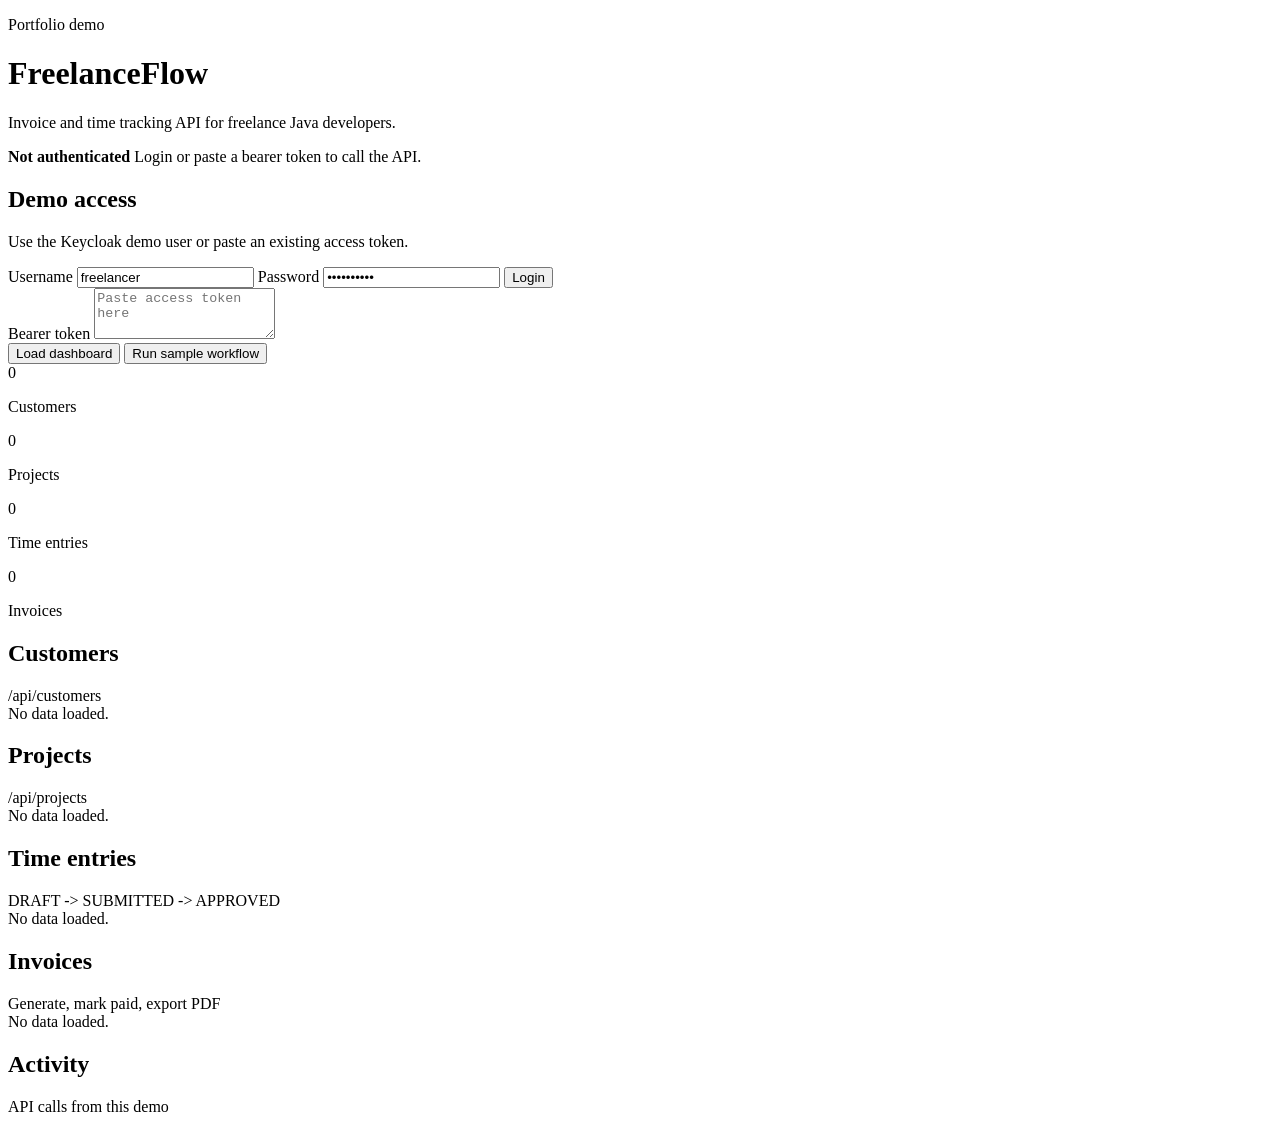
==== src/main/resources/static/demo/index.html @ 5ae3e1de "Add portfolio demo UI" ====
<!doctype html>
<html lang="en">
<head>
    <meta charset="utf-8">
    <meta name="viewport" content="width=device-width, initial-scale=1">
    <title>FreelanceFlow Demo</title>
    <link rel="stylesheet" href="/demo/styles.css">
</head>
<body>
<main class="shell">
    <header class="page-header">
        <div>
            <p class="eyebrow">Portfolio demo</p>
            <h1>FreelanceFlow</h1>
            <p class="intro">Invoice and time tracking API for freelance Java developers.</p>
        </div>
        <div class="status-card">
            <span class="status-dot" id="authDot"></span>
            <div>
                <strong id="authState">Not authenticated</strong>
                <span id="authDetail">Login or paste a bearer token to call the API.</span>
            </div>
        </div>
    </header>

    <section class="panel auth-panel">
        <div>
            <h2>Demo access</h2>
            <p>Use the Keycloak demo user or paste an existing access token.</p>
        </div>
        <form id="loginForm" class="auth-form">
            <label>
                Username
                <input id="username" autocomplete="username" value="freelancer">
            </label>
            <label>
                Password
                <input id="password" type="password" autocomplete="current-password" value="freelancer">
            </label>
            <button type="submit">Login</button>
        </form>
        <label class="token-field">
            Bearer token
            <textarea id="token" rows="3" placeholder="Paste access token here"></textarea>
        </label>
        <div class="actions">
            <button id="loadData" type="button">Load dashboard</button>
            <button id="runDemo" type="button" class="secondary">Run sample workflow</button>
        </div>
    </section>

    <section class="metrics" aria-label="Workflow metrics">
        <article>
            <span id="customerCount">0</span>
            <p>Customers</p>
        </article>
        <article>
            <span id="projectCount">0</span>
            <p>Projects</p>
        </article>
        <article>
            <span id="timeEntryCount">0</span>
            <p>Time entries</p>
        </article>
        <article>
            <span id="invoiceCount">0</span>
            <p>Invoices</p>
        </article>
    </section>

    <section class="grid">
        <article class="panel">
            <div class="section-title">
                <h2>Customers</h2>
                <span>/api/customers</span>
            </div>
            <div id="customers" class="list empty">No data loaded.</div>
        </article>

        <article class="panel">
            <div class="section-title">
                <h2>Projects</h2>
                <span>/api/projects</span>
            </div>
            <div id="projects" class="list empty">No data loaded.</div>
        </article>

        <article class="panel wide">
            <div class="section-title">
                <h2>Time entries</h2>
                <span>DRAFT -> SUBMITTED -> APPROVED</span>
            </div>
            <div id="timeEntries" class="table empty">No data loaded.</div>
        </article>

        <article class="panel wide">
            <div class="section-title">
                <h2>Invoices</h2>
                <span>Generate, mark paid, export PDF</span>
            </div>
            <div id="invoices" class="table empty">No data loaded.</div>
        </article>
    </section>

    <section class="panel log-panel">
        <div class="section-title">
            <h2>Activity</h2>
            <span>API calls from this demo</span>
        </div>
        <ol id="activityLog"></ol>
    </section>
</main>
<script src="/demo/app.js"></script>
</body>
</html>
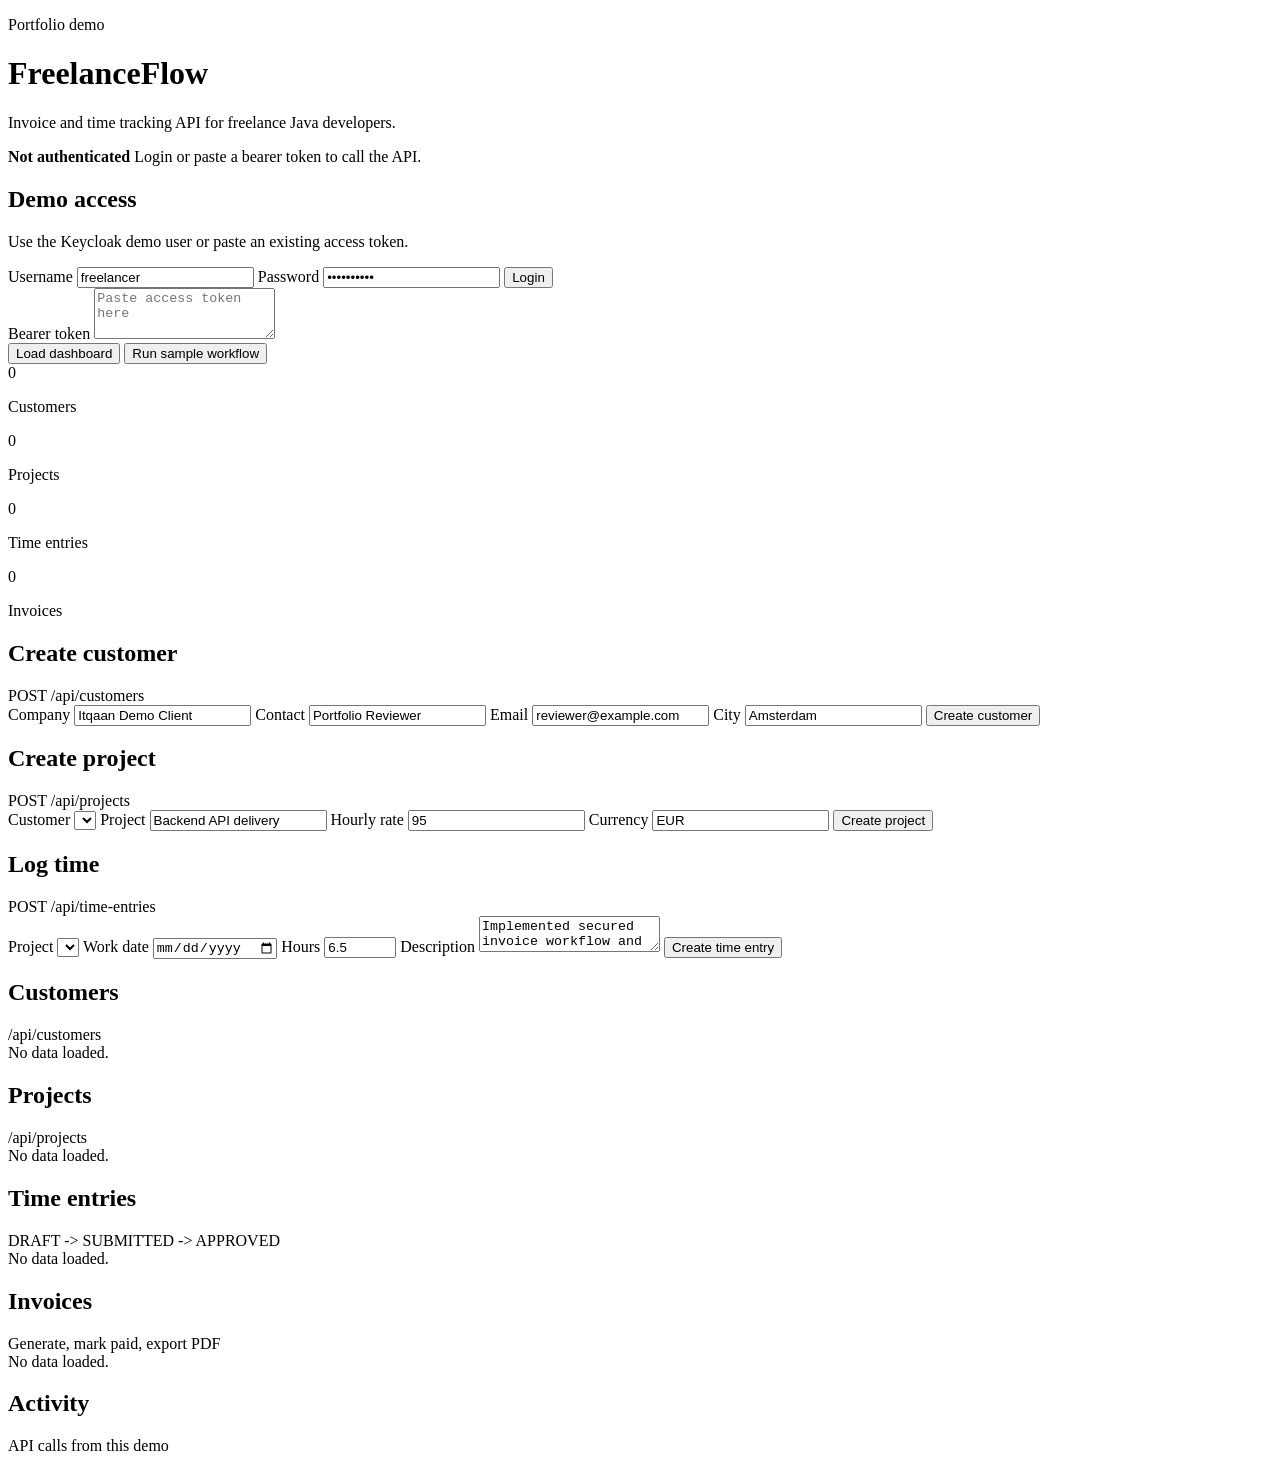
==== commit dfec44fd: "update UI" ====
--- a/src/main/resources/static/demo/index.html
+++ b/src/main/resources/static/demo/index.html
@@ -68,6 +68,86 @@
         </article>
     </section>
 
+    <section class="forms-grid">
+        <article class="panel">
+            <div class="section-title">
+                <h2>Create customer</h2>
+                <span>POST /api/customers</span>
+            </div>
+            <form id="customerForm" class="entity-form">
+                <label>
+                    Company
+                    <input name="companyName" required value="Itqaan Demo Client">
+                </label>
+                <label>
+                    Contact
+                    <input name="contactName" value="Portfolio Reviewer">
+                </label>
+                <label>
+                    Email
+                    <input name="email" type="email" required value="reviewer@example.com">
+                </label>
+                <label>
+                    City
+                    <input name="city" value="Amsterdam">
+                </label>
+                <button type="submit">Create customer</button>
+            </form>
+        </article>
+
+        <article class="panel">
+            <div class="section-title">
+                <h2>Create project</h2>
+                <span>POST /api/projects</span>
+            </div>
+            <form id="projectForm" class="entity-form">
+                <label>
+                    Customer
+                    <select name="customerId" required></select>
+                </label>
+                <label>
+                    Project
+                    <input name="name" required value="Backend API delivery">
+                </label>
+                <label>
+                    Hourly rate
+                    <input name="hourlyRate" type="number" min="0.01" step="0.01" required value="95">
+                </label>
+                <label>
+                    Currency
+                    <input name="currency" required maxlength="3" value="EUR">
+                </label>
+                <button type="submit">Create project</button>
+            </form>
+        </article>
+
+        <article class="panel">
+            <div class="section-title">
+                <h2>Log time</h2>
+                <span>POST /api/time-entries</span>
+            </div>
+            <form id="timeEntryForm" class="entity-form">
+                <label>
+                    Project
+                    <select name="projectId" required></select>
+                </label>
+                <label>
+                    Work date
+                    <input name="workDate" type="date" required>
+                </label>
+                <label>
+                    Hours
+                    <input name="hours" type="number" min="0.25" max="24" step="0.25" required value="6.5">
+                </label>
+                <label class="full">
+                    Description
+                    <textarea name="description" rows="2" required>Implemented secured invoice workflow and PDF export.</textarea>
+                </label>
+                <button type="submit">Create time entry</button>
+            </form>
+        </article>
+    </section>
+
     <section class="grid">
         <article class="panel">
             <div class="section-title">
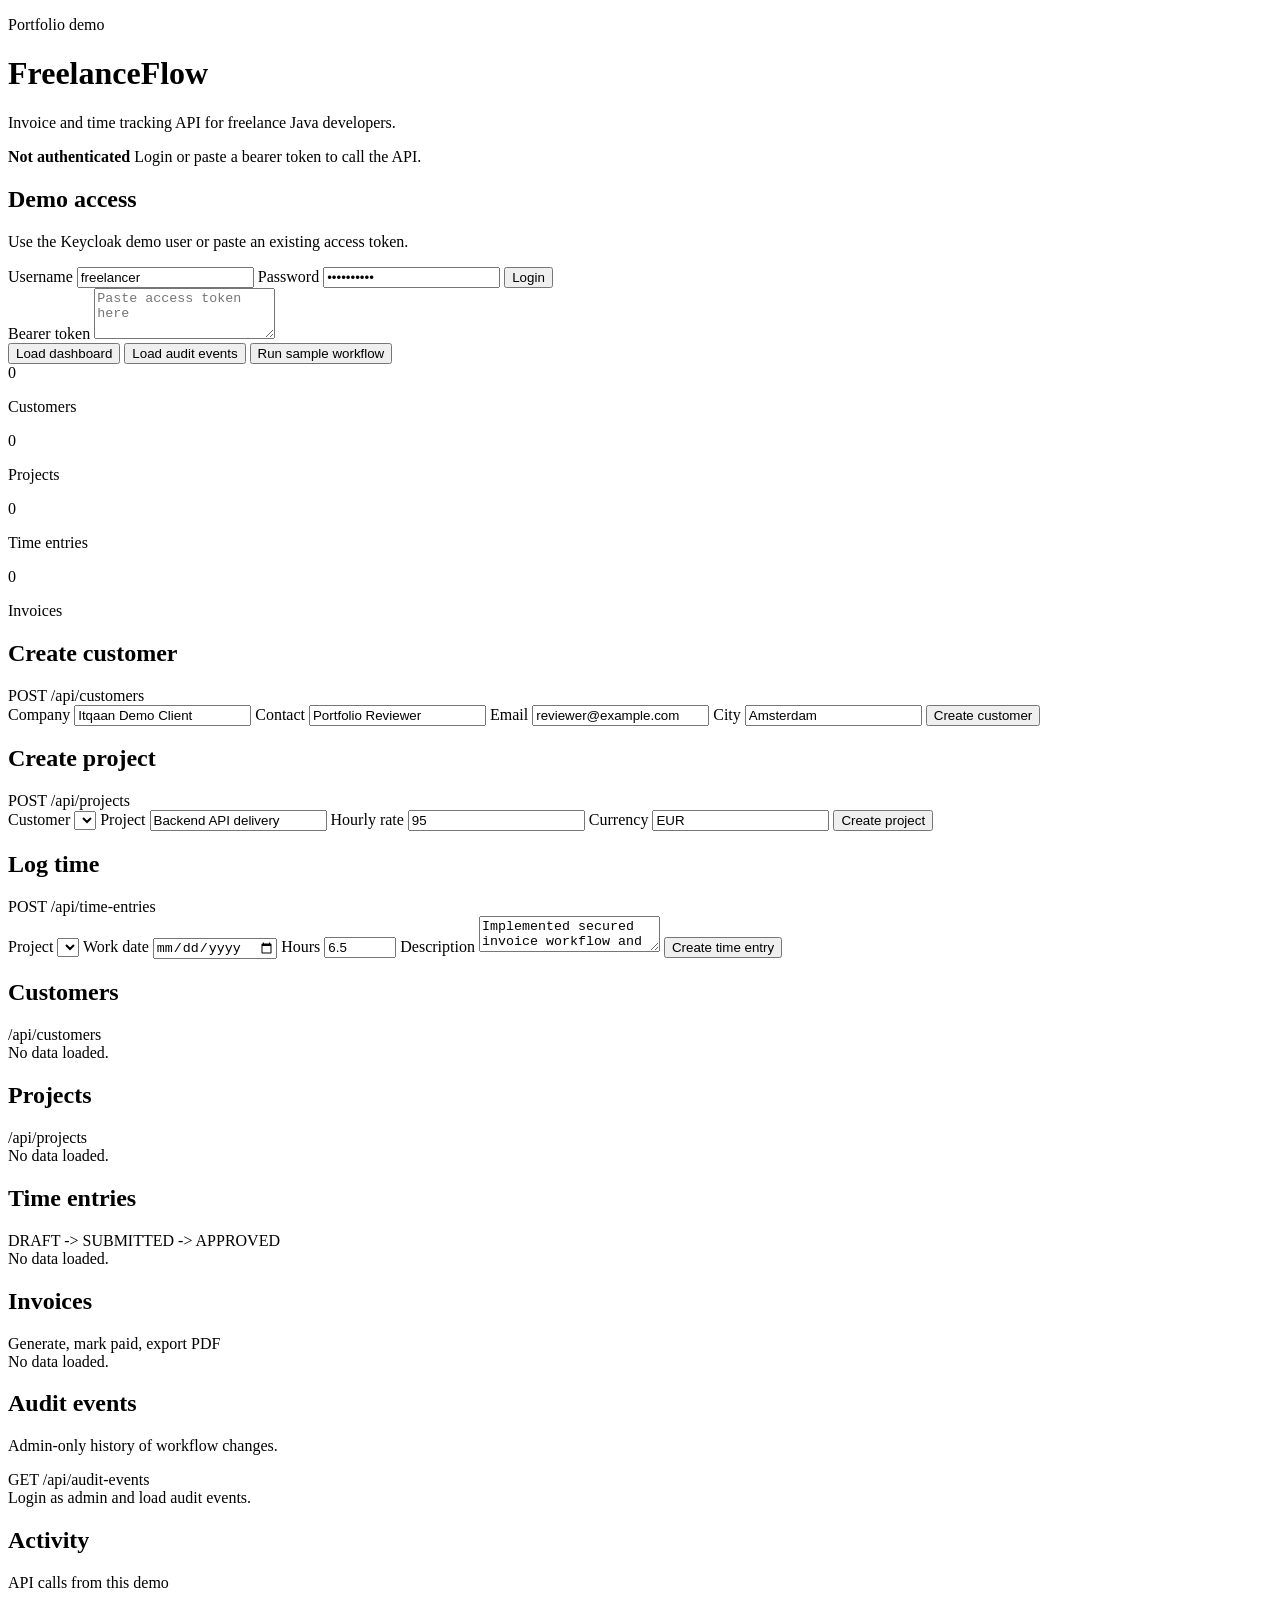
==== commit 23031567: "Add audit events to demo UI" ====
--- a/src/main/resources/static/demo/index.html
+++ b/src/main/resources/static/demo/index.html
@@ -45,6 +45,7 @@
         </label>
         <div class="actions">
             <button id="loadData" type="button">Load dashboard</button>
+            <button id="loadAudit" type="button" class="secondary">Load audit events</button>
             <button id="runDemo" type="button" class="secondary">Run sample workflow</button>
         </div>
     </section>
@@ -180,6 +181,17 @@
             </div>
             <div id="invoices" class="table empty">No data loaded.</div>
         </article>
+    </section>
+
+    <section class="panel audit-panel">
+        <div class="section-title">
+            <div>
+                <h2>Audit events</h2>
+                <p>Admin-only history of workflow changes.</p>
+            </div>
+            <span>GET /api/audit-events</span>
+        </div>
+        <div id="auditEvents" class="table empty">Login as admin and load audit events.</div>
     </section>
 
     <section class="panel log-panel">
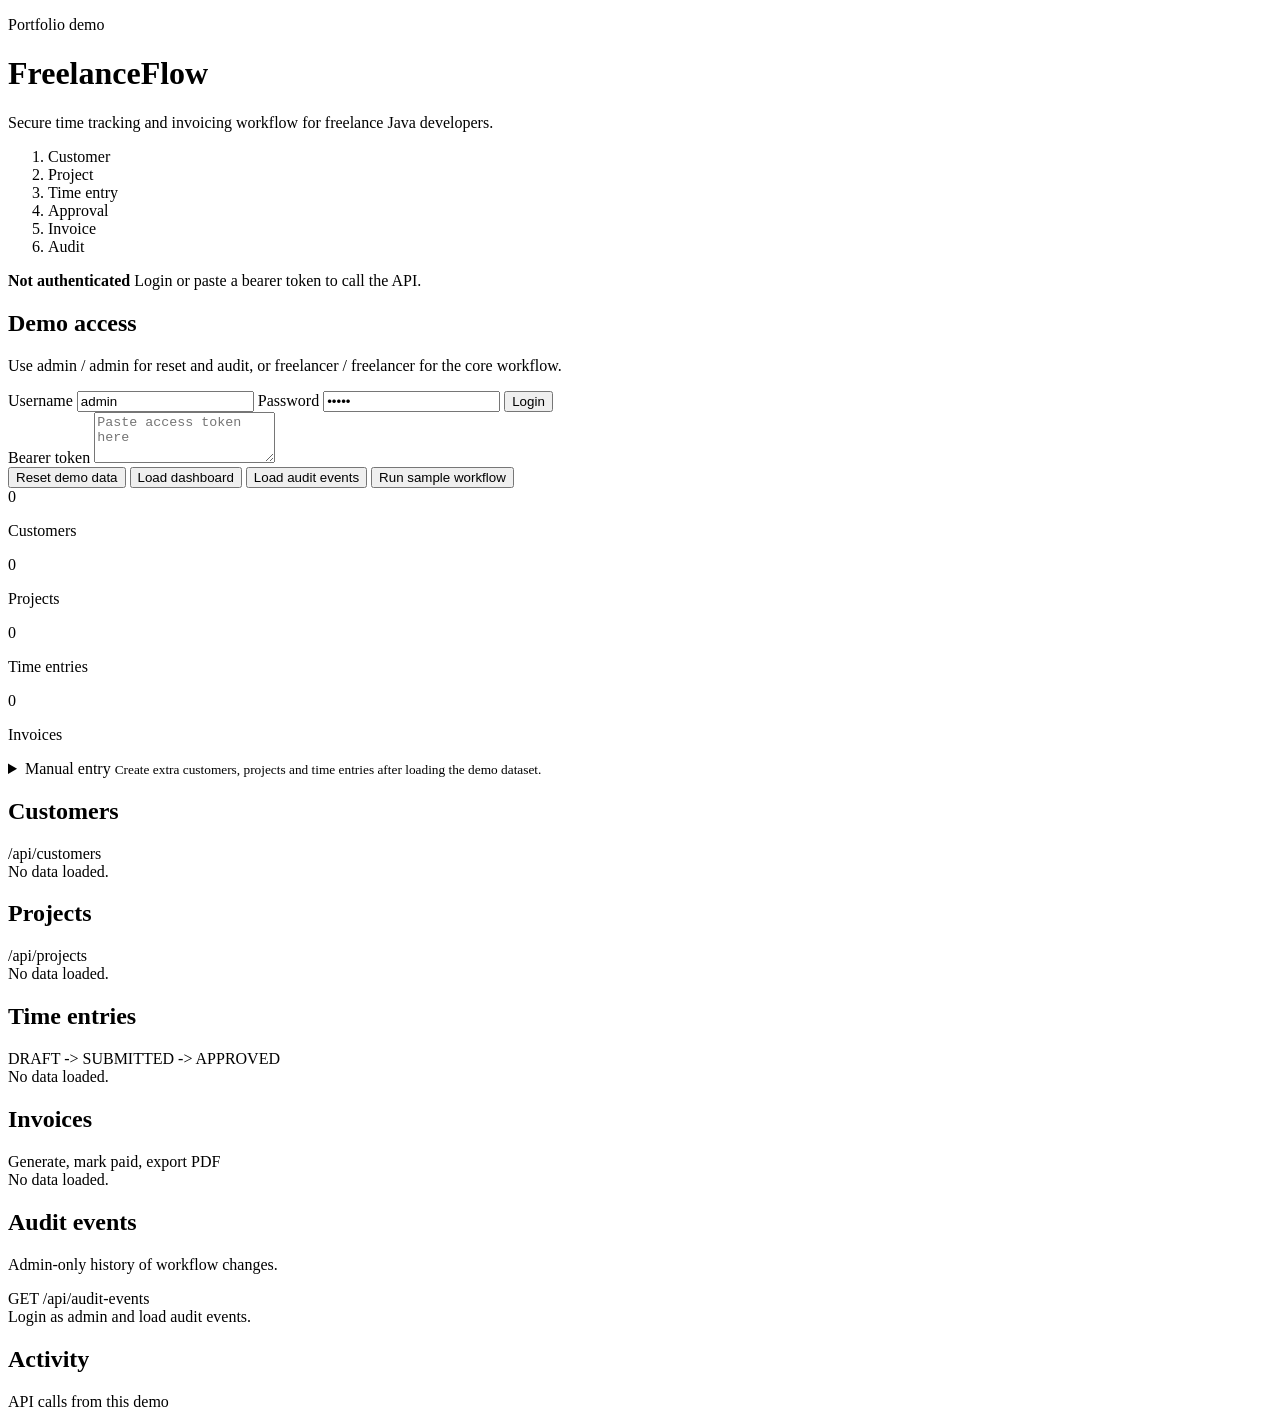
==== commit 69d07613: "Add demo reset and polish portfolio UI" ====
--- a/src/main/resources/static/demo/index.html
+++ b/src/main/resources/static/demo/index.html
@@ -8,11 +8,19 @@
 </head>
 <body>
 <main class="shell">
-    <header class="page-header">
+    <header class="hero">
         <div>
             <p class="eyebrow">Portfolio demo</p>
             <h1>FreelanceFlow</h1>
-            <p class="intro">Invoice and time tracking API for freelance Java developers.</p>
+            <p class="intro">Secure time tracking and invoicing workflow for freelance Java developers.</p>
+            <ol class="workflow-strip" aria-label="Demo workflow">
+                <li>Customer</li>
+                <li>Project</li>
+                <li>Time entry</li>
+                <li>Approval</li>
+                <li>Invoice</li>
+                <li>Audit</li>
+            </ol>
         </div>
         <div class="status-card">
             <span class="status-dot" id="authDot"></span>
@@ -26,16 +34,16 @@
     <section class="panel auth-panel">
         <div>
             <h2>Demo access</h2>
-            <p>Use the Keycloak demo user or paste an existing access token.</p>
+            <p>Use admin / admin for reset and audit, or freelancer / freelancer for the core workflow.</p>
         </div>
         <form id="loginForm" class="auth-form">
             <label>
                 Username
-                <input id="username" autocomplete="username" value="freelancer">
+                <input id="username" autocomplete="username" value="admin">
             </label>
             <label>
                 Password
-                <input id="password" type="password" autocomplete="current-password" value="freelancer">
+                <input id="password" type="password" autocomplete="current-password" value="admin">
             </label>
             <button type="submit">Login</button>
         </form>
@@ -44,6 +52,7 @@
             <textarea id="token" rows="3" placeholder="Paste access token here"></textarea>
         </label>
         <div class="actions">
+            <button id="resetDemo" type="button" class="danger-button">Reset demo data</button>
             <button id="loadData" type="button">Load dashboard</button>
             <button id="loadAudit" type="button" class="secondary">Load audit events</button>
             <button id="runDemo" type="button" class="secondary">Run sample workflow</button>
@@ -69,8 +78,13 @@
         </article>
     </section>
 
-    <section class="forms-grid">
-        <article class="panel">
+    <details class="manual-entry">
+        <summary>
+            <span>Manual entry</span>
+            <small>Create extra customers, projects and time entries after loading the demo dataset.</small>
+        </summary>
+        <section class="forms-grid">
+        <article class="panel compact-panel">
             <div class="section-title">
                 <h2>Create customer</h2>
                 <span>POST /api/customers</span>
@@ -96,7 +110,7 @@
             </form>
         </article>
 
-        <article class="panel">
+        <article class="panel compact-panel">
             <div class="section-title">
                 <h2>Create project</h2>
                 <span>POST /api/projects</span>
@@ -122,7 +136,7 @@
             </form>
         </article>
 
-        <article class="panel">
+        <article class="panel compact-panel">
             <div class="section-title">
                 <h2>Log time</h2>
                 <span>POST /api/time-entries</span>
@@ -147,7 +161,8 @@
                 <button type="submit">Create time entry</button>
             </form>
         </article>
-    </section>
+        </section>
+    </details>
 
     <section class="grid">
         <article class="panel">
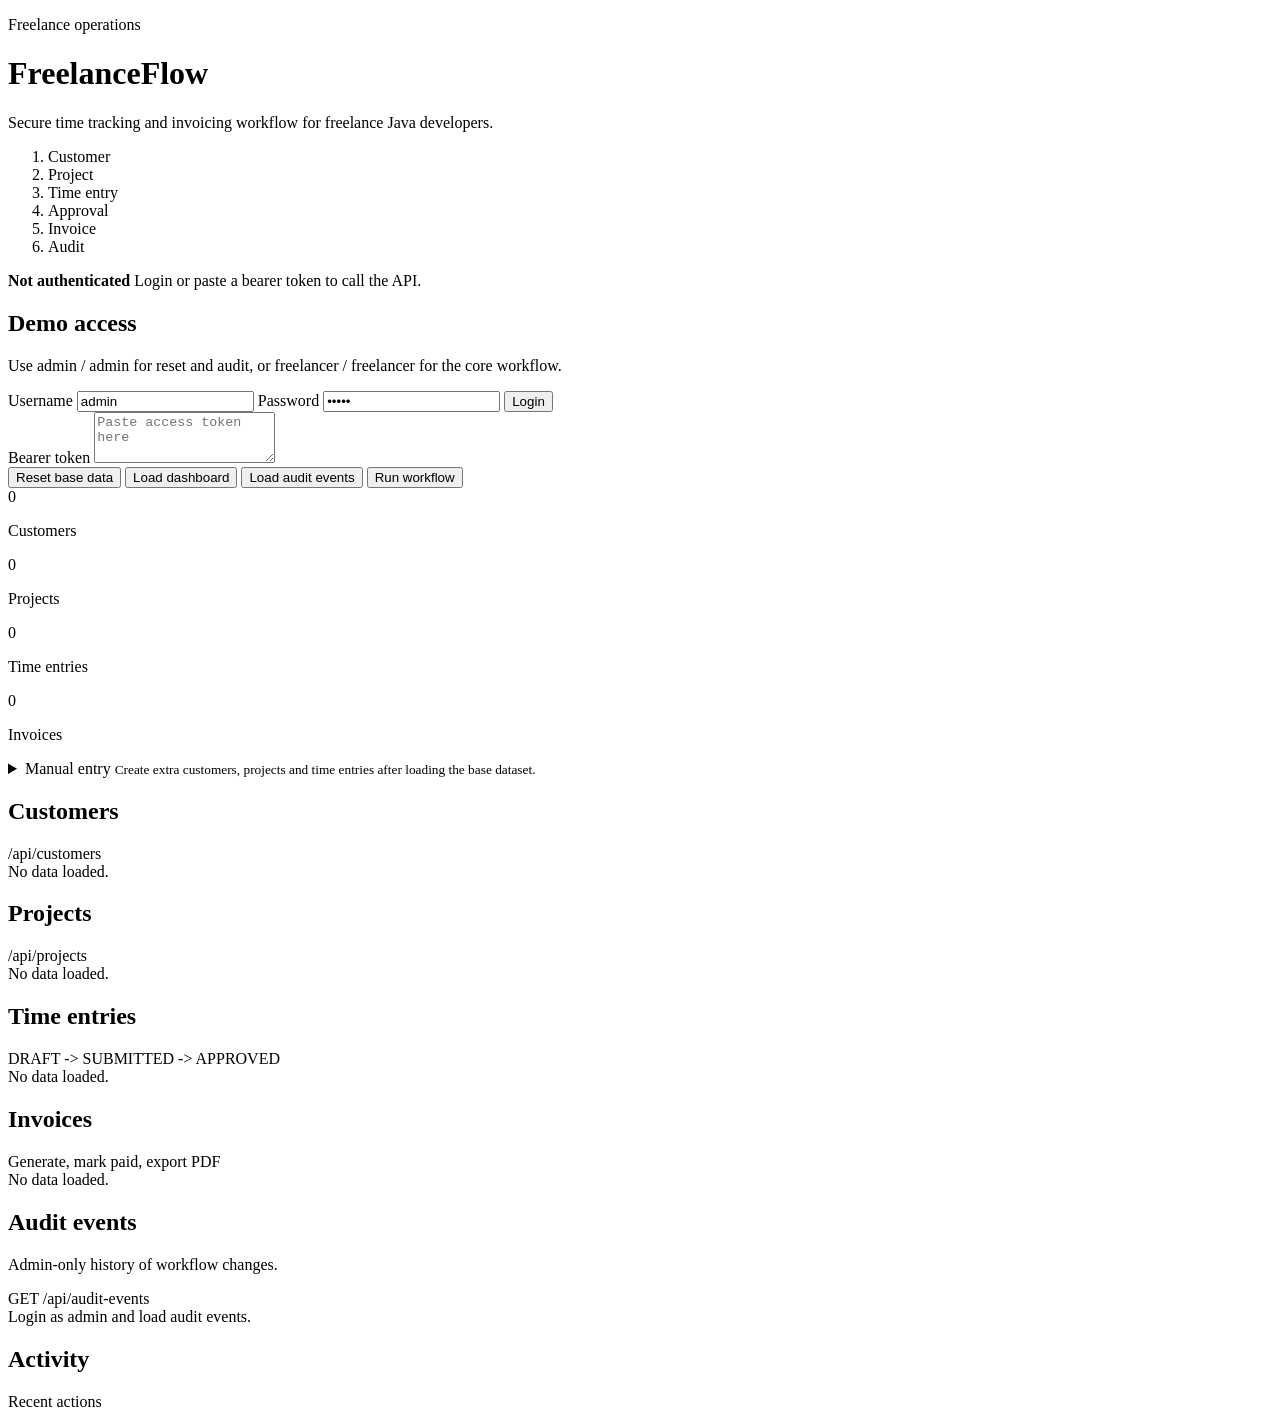
==== commit 3511b173: "Refine naming and documentation tone" ====
--- a/src/main/resources/static/demo/index.html
+++ b/src/main/resources/static/demo/index.html
@@ -10,7 +10,7 @@
 <main class="shell">
     <header class="hero">
         <div>
-            <p class="eyebrow">Portfolio demo</p>
+            <p class="eyebrow">Freelance operations</p>
             <h1>FreelanceFlow</h1>
             <p class="intro">Secure time tracking and invoicing workflow for freelance Java developers.</p>
             <ol class="workflow-strip" aria-label="Demo workflow">
@@ -52,10 +52,10 @@
             <textarea id="token" rows="3" placeholder="Paste access token here"></textarea>
         </label>
         <div class="actions">
-            <button id="resetDemo" type="button" class="danger-button">Reset demo data</button>
+            <button id="resetData" type="button" class="danger-button">Reset base data</button>
             <button id="loadData" type="button">Load dashboard</button>
             <button id="loadAudit" type="button" class="secondary">Load audit events</button>
-            <button id="runDemo" type="button" class="secondary">Run sample workflow</button>
+            <button id="runDemo" type="button" class="secondary">Run workflow</button>
         </div>
     </section>
 
@@ -81,7 +81,7 @@
     <details class="manual-entry">
         <summary>
             <span>Manual entry</span>
-            <small>Create extra customers, projects and time entries after loading the demo dataset.</small>
+            <small>Create extra customers, projects and time entries after loading the base dataset.</small>
         </summary>
         <section class="forms-grid">
         <article class="panel compact-panel">
@@ -92,11 +92,11 @@
             <form id="customerForm" class="entity-form">
                 <label>
                     Company
-                    <input name="companyName" required value="Itqaan Demo Client">
+                    <input name="companyName" required value="Itqaan Consulting Client">
                 </label>
                 <label>
                     Contact
-                    <input name="contactName" value="Portfolio Reviewer">
+                    <input name="contactName" value="Jane Doe">
                 </label>
                 <label>
                     Email
@@ -212,7 +212,7 @@
     <section class="panel log-panel">
         <div class="section-title">
             <h2>Activity</h2>
-            <span>API calls from this demo</span>
+            <span>Recent actions</span>
         </div>
         <ol id="activityLog"></ol>
     </section>
